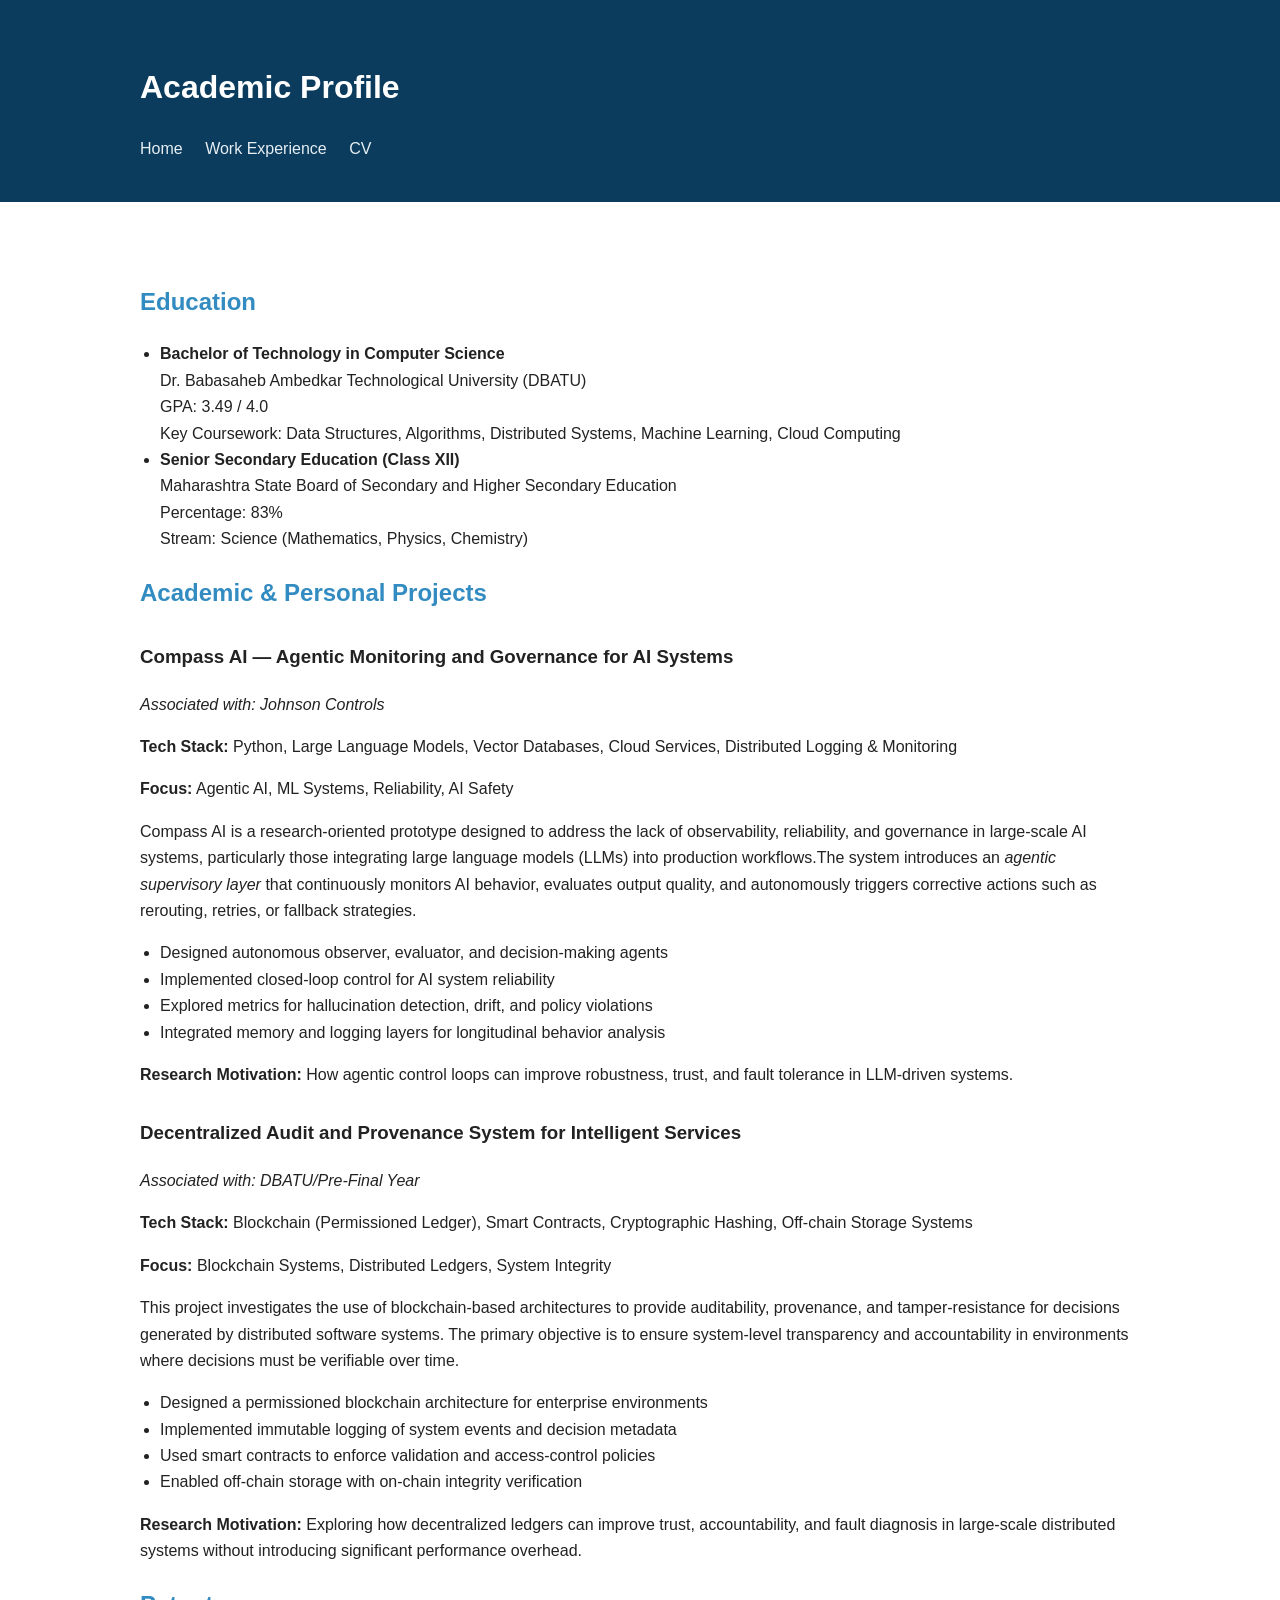
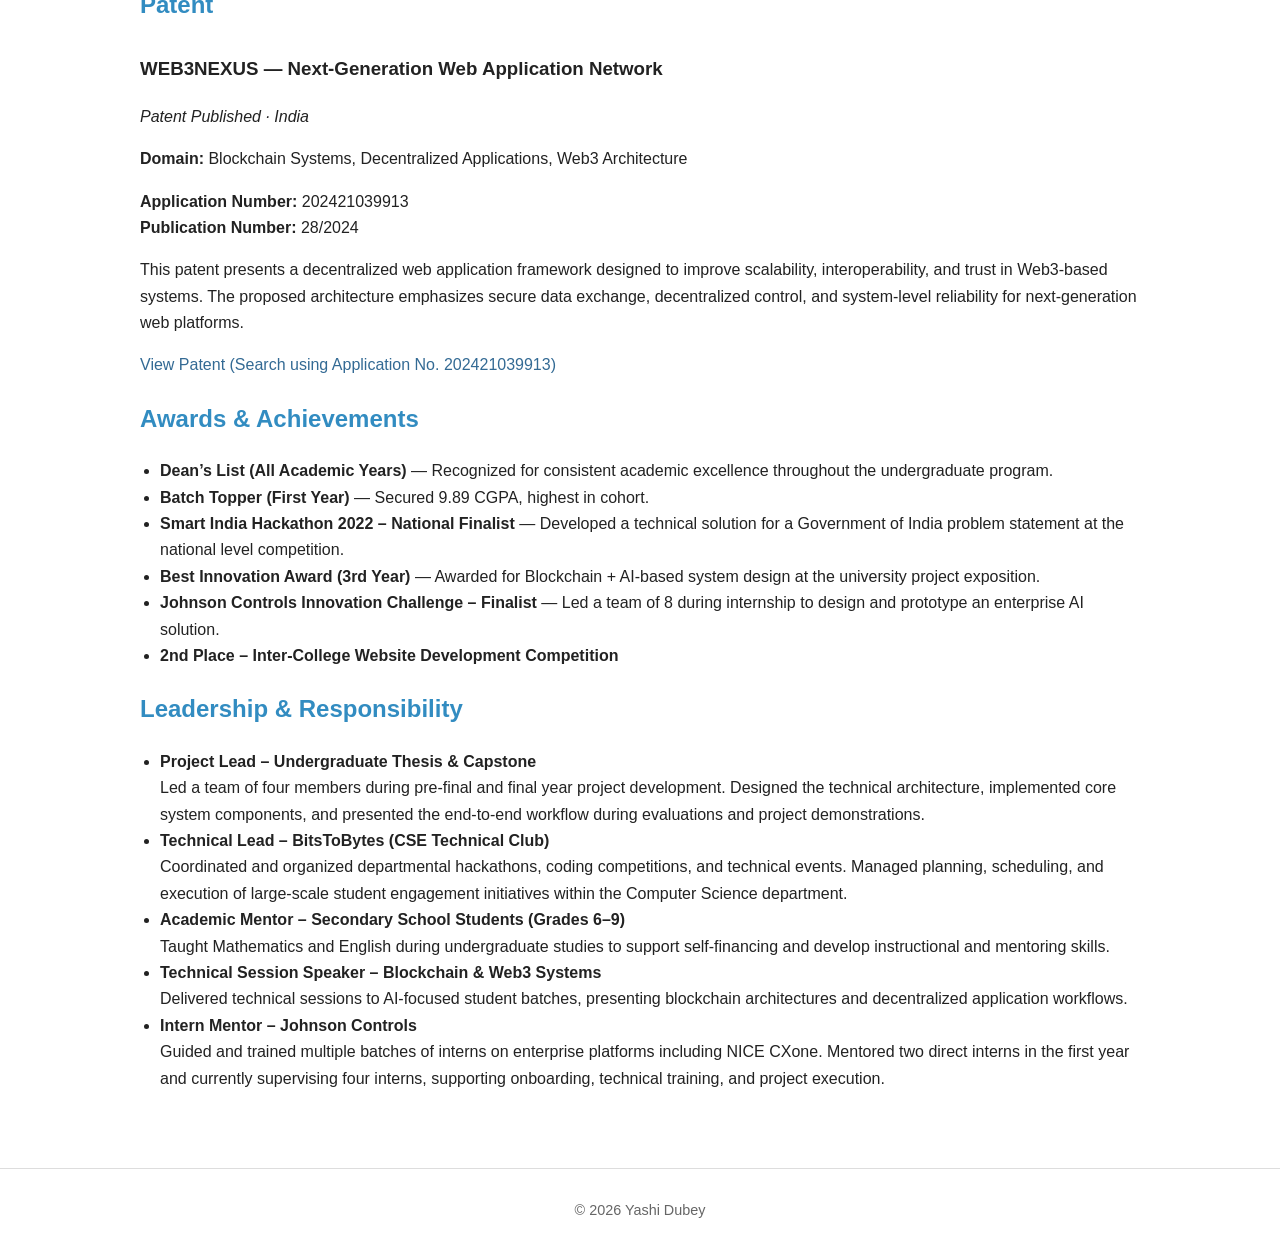
==== academic.html @ 3bd34f8b "Add files via upload" ====
<!DOCTYPE html>
<html lang="en">
<head>
  <meta charset="UTF-8">
  <title>Academic Profile | Yashi Dubey</title>
  <link rel="stylesheet" href="css/styles.css">
</head>
<body>

<header>
  <div class="container">
    <h1>Academic Profile</h1>
    <nav>
      <a href="index.html">Home</a>
      <a href="experience.html">Work Experience</a>
      <a href="assets/Yashi_Resume_CV.pdf" target="_blank">CV</a>
    </nav>
  </div>
</header>

<section>
  <div class="container">

    <h2>Education</h2>
    <ul>
      <li>
        <strong>Bachelor of Technology in Computer Science</strong><br>
        Dr. Babasaheb Ambedkar Technological University (DBATU)<br>
        GPA: 3.49 / 4.0<br>
        Key Coursework: Data Structures, Algorithms, Distributed Systems,
        Machine Learning, Cloud Computing
      </li>
      <li>
        <strong>Senior Secondary Education (Class XII)</strong><br>
        Maharashtra State Board of Secondary and Higher Secondary Education<br>
        Percentage: 83%<br>
        Stream: Science (Mathematics, Physics, Chemistry)
      </li>
    </ul>

    <h2>Academic & Personal Projects</h2>

    <h3>Compass AI — Agentic Monitoring and Governance for AI Systems</h3>
    <p><em>Associated with: Johnson Controls</em>
    </p>
    <strong>Tech Stack:</strong> Python, Large Language Models, Vector Databases, 
  Cloud Services, Distributed Logging & Monitoring
    <p>
      <strong>Focus:</strong> Agentic AI, ML Systems, Reliability, AI Safety
    </p>
    <p>
      Compass AI is a research-oriented prototype designed to address the lack of
      observability, reliability, and governance in large-scale AI systems, particularly
      those integrating large language models (LLMs) into production workflows.The system introduces an <em>agentic supervisory layer</em> that continuously
      monitors AI behavior, evaluates output quality, and autonomously triggers
      corrective actions such as rerouting, retries, or fallback strategies.
    </p>

    <ul>
      <li>Designed autonomous observer, evaluator, and decision-making agents</li>
      <li>Implemented closed-loop control for AI system reliability</li>
      <li>Explored metrics for hallucination detection, drift, and policy violations</li>
      <li>Integrated memory and logging layers for longitudinal behavior analysis</li>
    </ul>
    <p>
      <strong>Research Motivation:</strong> How agentic control loops can improve
      robustness, trust, and fault tolerance in LLM-driven systems.
    </p>

    
<h3>Decentralized Audit and Provenance System for Intelligent Services</h3>
<em>Associated with: DBATU/Pre-Final Year</em>
<p class="project-tech">
  <strong>Tech Stack:</strong> Blockchain (Permissioned Ledger), Smart Contracts,
  Cryptographic Hashing, Off-chain Storage Systems
</p>
<p>
  <strong>Focus:</strong> Blockchain Systems, Distributed Ledgers, System Integrity
</p>
<p>
  This project investigates the use of blockchain-based architectures to provide
  auditability, provenance, and tamper-resistance for decisions generated by
  distributed software systems. The primary objective is to ensure system-level
  transparency and accountability in environments where decisions must be
  verifiable over time.
</p>
<ul>
  <li>Designed a permissioned blockchain architecture for enterprise environments</li>
  <li>Implemented immutable logging of system events and decision metadata</li>
  <li>Used smart contracts to enforce validation and access-control policies</li>
  <li>Enabled off-chain storage with on-chain integrity verification</li>
</ul>
<p>
  <strong>Research Motivation:</strong> Exploring how decentralized ledgers can
  improve trust, accountability, and fault diagnosis in large-scale distributed
  systems without introducing significant performance overhead.
</p>

    <h2>Patent</h2>
    <h3>WEB3NEXUS — Next-Generation Web Application Network</h3>

    <p class="project-meta">
      <em>Patent Published · India</em>
    </p>

    <p class="project-tech">
      <strong>Domain:</strong> Blockchain Systems, Decentralized Applications, Web3 Architecture
    </p>

    <p>
      <strong>Application Number:</strong> 202421039913<br>
      <strong>Publication Number:</strong> 28/2024
    </p>

    <p>
      This patent presents a decentralized web application framework designed to
      improve scalability, interoperability, and trust in Web3-based systems. The
      proposed architecture emphasizes secure data exchange, decentralized control,
      and system-level reliability for next-generation web platforms.
    </p>

    <p>
      <a href="https://iprsearch.ipindia.gov.in/PublicSearch/PublicationSearch/PatentDetails"
         target="_blank"
         title="Search using Application Number 202421039913">
        View Patent (Search using Application No. 202421039913)
      </a>
    </p>


    <h2>Awards & Achievements</h2>
  <ul>

      <li>
        <strong>Dean’s List (All Academic Years)</strong> — Recognized for
        consistent academic excellence throughout the undergraduate program.
      </li>

      <li>
        <strong>Batch Topper (First Year)</strong> — Secured 9.89 CGPA,
        highest in cohort.
      </li>

      <li>
        <strong>Smart India Hackathon 2022 – National Finalist</strong> —
        Developed a technical solution for a Government of India problem
        statement at the national level competition.
      </li>

      <li>
        <strong>Best Innovation Award (3rd Year)</strong> —
        Awarded for Blockchain + AI-based system design at the university
        project exposition.
      </li>

      <li>
        <strong>Johnson Controls Innovation Challenge – Finalist</strong> —
        Led a team of 8 during internship to design and prototype an
        enterprise AI solution.
      </li>

      <li>
        <strong>2nd Place – Inter-College Website Development Competition</strong>
      </li>

    </ul>

    <h2>Leadership & Responsibility</h2>
   <ul>

      <li>
        <strong>Project Lead – Undergraduate Thesis & Capstone</strong><br>
        Led a team of four members during pre-final and final year project development.
        Designed the technical architecture, implemented core system components,
        and presented the end-to-end workflow during evaluations and project demonstrations.
      </li>

      <li>
        <strong>Technical Lead – BitsToBytes (CSE Technical Club)</strong><br>
        Coordinated and organized departmental hackathons, coding competitions,
        and technical events. Managed planning, scheduling, and execution of
        large-scale student engagement initiatives within the Computer Science department.
      </li>

      <li>
        <strong>Academic Mentor – Secondary School Students (Grades 6–9)</strong><br>
        Taught Mathematics and English during undergraduate studies to support
        self-financing and develop instructional and mentoring skills.
      </li>

      <li>
        <strong>Technical Session Speaker – Blockchain & Web3 Systems</strong><br>
        Delivered technical sessions to AI-focused student batches,
        presenting blockchain architectures and decentralized application workflows.
      </li>

      <li>
        <strong>Intern Mentor – Johnson Controls</strong><br>
        Guided and trained multiple batches of interns on enterprise platforms
        including NICE CXone. Mentored two direct interns in the first year
        and currently supervising four interns, supporting onboarding,
        technical training, and project execution.
      </li>

  </div>
</section>

<footer>
  © 2026 Yashi Dubey
</footer>

</body>
</html>
---- css/styles.css ----
body {
  margin: 0;
  font-family: Arial, Helvetica, sans-serif;
  background: #ffffff;
  color: #222;
  line-height: 1.65;
}

header {
  background: #0b3c5d;
  color: white;
  padding: 40px 20px;
}

.container {
  max-width: 1000px;
  margin: auto;
}

nav a {
  color: #e6eef3;
  margin-right: 18px;
  text-decoration: none;
  font-weight: 500;
}

section {
  padding: 60px 20px;
}

h1 {
  color: #ffffff;
}
h2 {
    color: #328cc1;
}
h3 {
  margin-top: 30px;
}

ul {
  padding-left: 20px;
}

footer {
  text-align: center;
  padding: 30px;
  font-size: 0.9rem;
  color: #666;
  border-top: 1px solid #ddd;
}

.profile {
  display: grid;
  grid-template-columns: 160px 1fr;
  gap: 30px;
  align-items: center;
}

.profile img {
  width: 160px;
  height: 160px;
  border-radius: 50%;
  object-fit: cover;
  border: 3px solid #328cc1;
}

.links a {
  display: inline-block;
  margin-right: 15px;
  margin-top: 10px;
  color: #328cc1;
  text-decoration: none;
  font-weight: 500;
}

@media (max-width: 700px) {
  .profile {
    grid-template-columns: 1fr;
    text-align: center;
  }
}
a {
  color: #336a94;        /* subtle academic blue */
  text-decoration: none;
  border-bottom: none;
}

a:hover {
  color: #9ecfff;       /* slightly darker on hover */
  text-decoration: none;
  border-bottom: none;
}
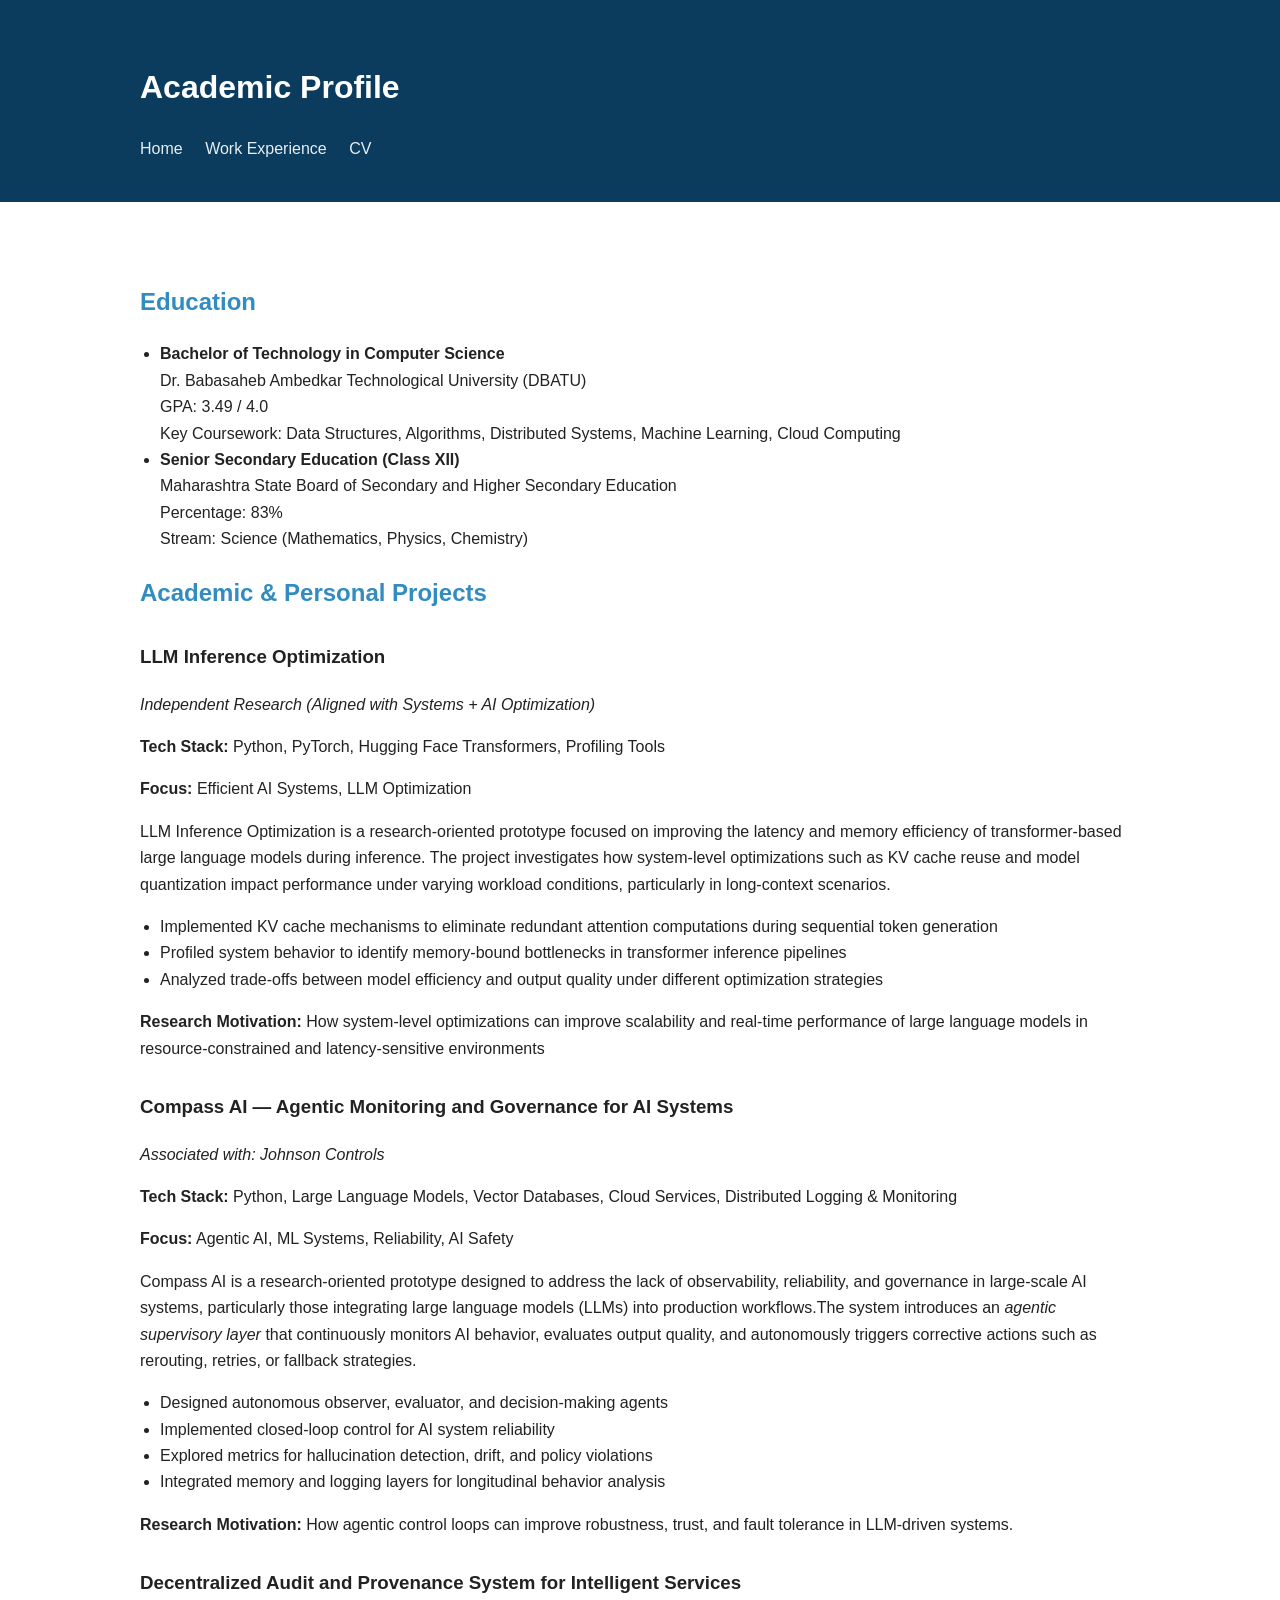
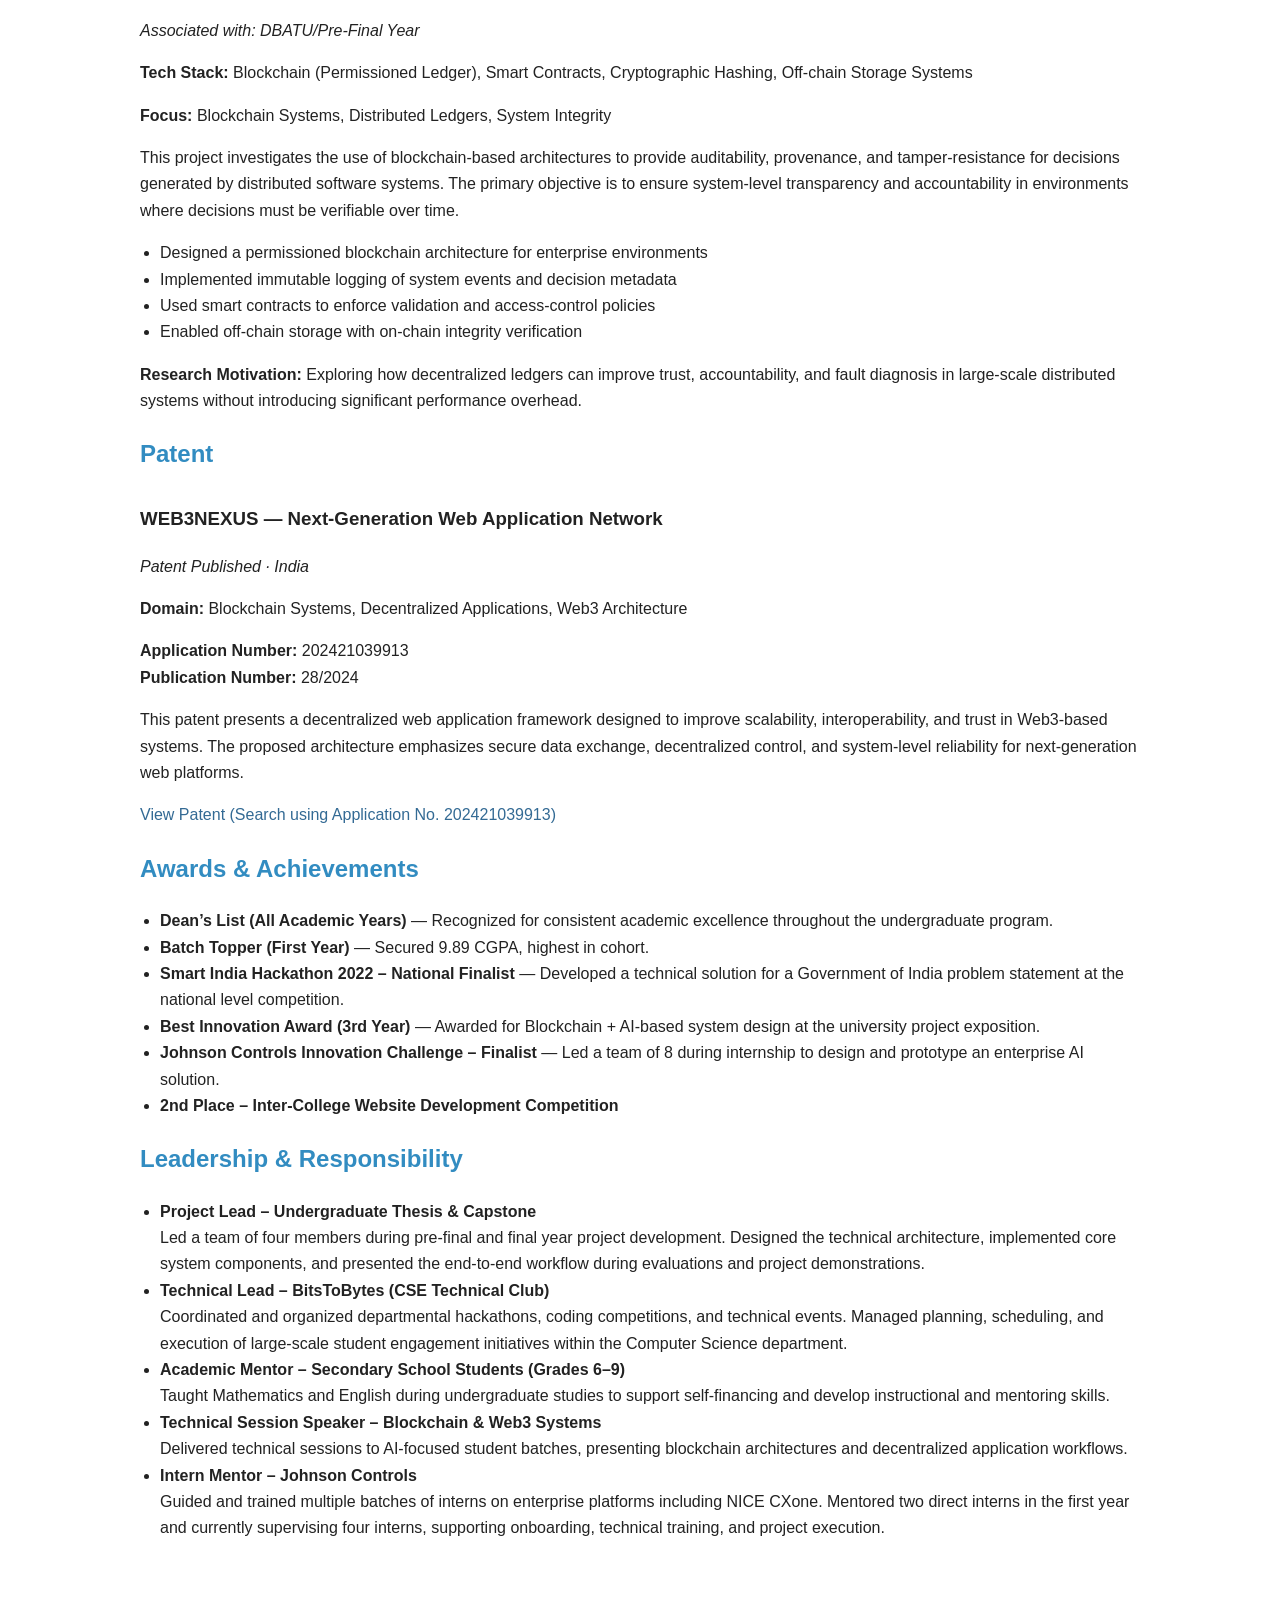
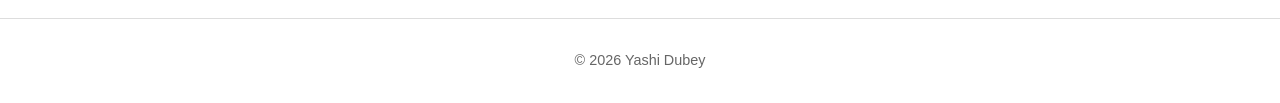
==== commit 6b91ed0a: "Update academic.html" ====
--- a/academic.html
+++ b/academic.html
@@ -39,7 +39,27 @@
     </ul>
 
     <h2>Academic & Personal Projects</h2>
-
+    
+<h3>LLM Inference Optimization</h3>
+    <p><em>Independent Research (Aligned with Systems + AI Optimization)</em>
+    </p>
+    <strong>Tech Stack:</strong> Python, PyTorch, Hugging Face Transformers, Profiling Tools
+    <p>
+      <strong>Focus:</strong> Efficient AI Systems, LLM Optimization
+    </p>
+    <p>
+      LLM Inference Optimization is a research-oriented prototype focused on improving the latency and memory efficiency of transformer-based large language models during inference. The project investigates how system-level optimizations such as KV cache reuse and model quantization impact performance under varying workload conditions, particularly in long-context scenarios.
+
+    </p>
+
+    <ul>
+      <li>Implemented KV cache mechanisms to eliminate redundant attention computations during sequential token generation</li>
+      <li>Profiled system behavior to identify memory-bound bottlenecks in transformer inference pipelines</li>
+      <li>Analyzed trade-offs between model efficiency and output quality under different optimization strategies</li>
+    </ul>
+    <p>
+      <strong>Research Motivation:</strong> How system-level optimizations can improve scalability and real-time performance of large language models in resource-constrained and latency-sensitive environments
+    </p>
     <h3>Compass AI — Agentic Monitoring and Governance for AI Systems</h3>
     <p><em>Associated with: Johnson Controls</em>
     </p>
